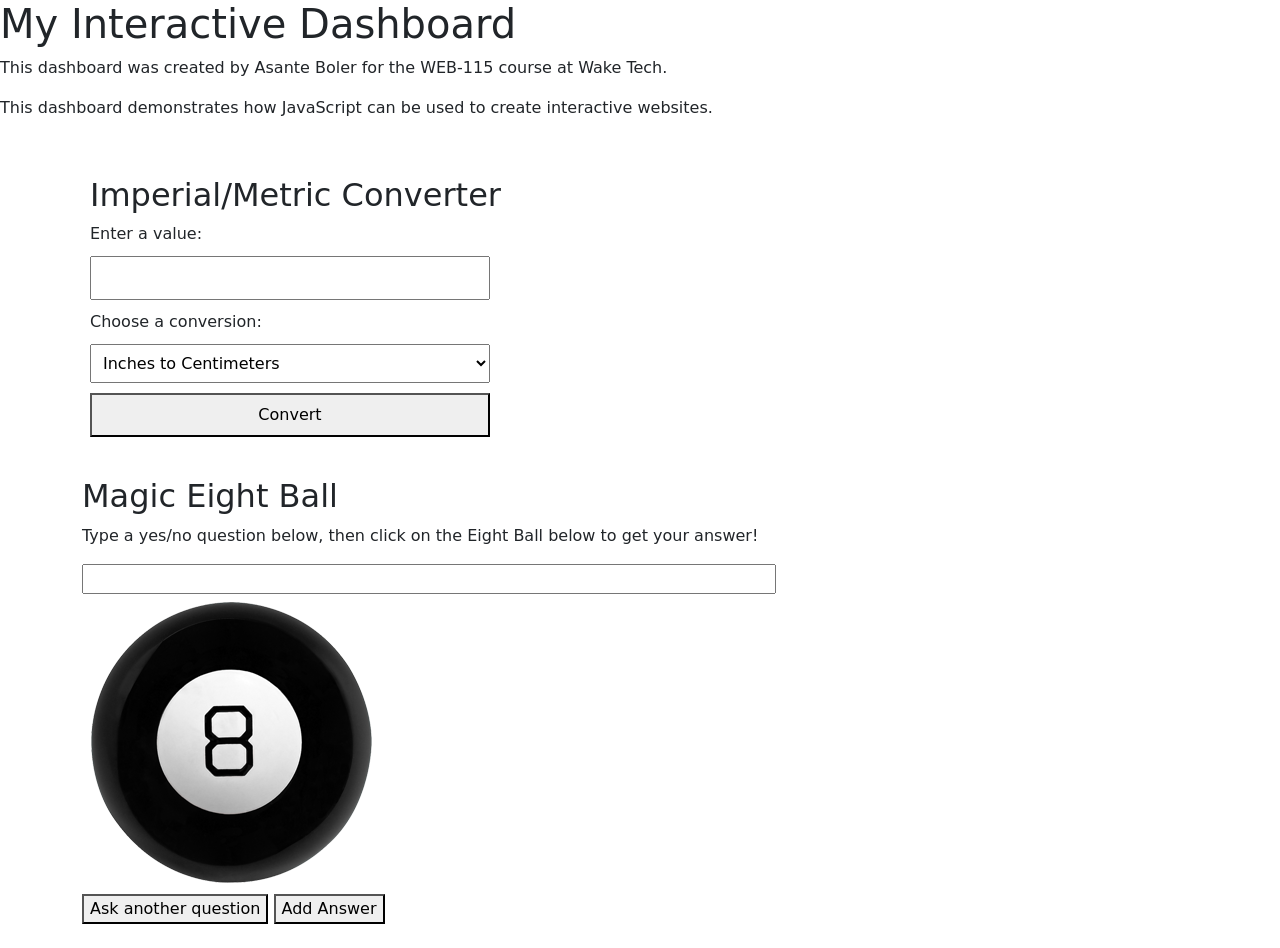
==== index.html @ 1876249e "more bug fixes" ====
<!doctype html>
<html lang="en">
  <head>
    <meta charset="UTF-8" />
    <meta name="viewport" content="width=device-width, initial-scale=1.0" />

    <title>My Interactive Dashboard</title>

    <!-- Custom CSS -->
    <link rel="stylesheet" href="css/style.css" />
    <link rel="stylesheet" href="css/magic-eight-ball.css" />

    <!-- Bootstrap CSS -->
    <link
      href="https://cdn.jsdelivr.net/npm/bootstrap@5.3.8/dist/css/bootstrap.min.css"
      rel="stylesheet"
      integrity="sha384-sRIl4kxILFvY47J16cr9ZwB07vP4J8+LH7qKQnuqkuIAvNWLzeN8tE5YBujZqJLB"
      crossorigin="anonymous"
    />

    <!-- JavaScript -->
    <script defer src="js/metric-converter.js"></script>
    <script defer src="js/magic-eight-ball.js"></script>
    <script defer src="js/script.js"></script>

    <!-- Bootstrap JavaScript -->
    <script
      defer
      src="https://cdn.jsdelivr.net/npm/bootstrap@5.3.8/dist/js/bootstrap.bundle.min.js"
      integrity="sha384-FKyoEForCGlyvwx9Hj09JcYn3nv7wiPVlz7YYwJrWVcXK/BmnVDxM+D2scQbITxI"
      crossorigin="anonymous"
    ></script>
  </head>

  <body>
    <h1>My Interactive Dashboard</h1>

    <p>
      This dashboard was created by Asante Boler for the WEB-115 course at Wake
      Tech.
    </p>

    <p>
      This dashboard demonstrates how JavaScript can be used to create
      interactive websites.
    </p>

    <!-- The noscript element is for browsers with JavaScript disabled. -->
    <noscript>
      Unfortunately, your web browser does not support JavaScript.
    </noscript>

    <div class="container">
      <!-- Metric Converter -->
      <div class="row">
        <div class="col" id="metric-converter">
          <h2>Imperial/Metric Converter</h2>

          <form>
            <label for="numeric-value">Enter a value:</label>

            <input type="number" id="numeric-value" required />

            <label for="conversion-type">Choose a conversion:</label>

            <select id="conversion-type">
              <option value="inch-to-centimeter">Inches to Centimeters</option>

              <option value="foot-to-meter">Feet to Meters</option>

              <option value="yard-to-meter">Yards to Meters</option>

              <option value="mile-to-kilometer">Miles to Kilometers</option>

              <option value="centimeter-to-inch">Centimeters to Inches</option>

              <option value="meter-to-foot">Meters to Feet</option>

              <option value="meter-to-yard">Meters to Yards</option>

              <option value="kilometer-to-mile">Kilometers to Miles</option>
            </select>

            <button type="submit" id="convert-button">Convert</button>
          </form>

          <div id="conversion-result"></div>
        </div>
      </div>

      <!-- Magic Eight Ball -->
      <div class="row">
        <div class="col" id="magic-eight-ball">
          <h2 class="heading">Magic Eight Ball</h2>

          <form>
            <p>
              Type a yes/no question below, then click on the Eight Ball below
              to get your answer!
            </p>

            <input id="question" name="question" size="80" />

            <div id="magicEightBall">
              <div id="circle"></div>

              <img
                id="ball"
                src="/M6-AssignmentFiles/img/magic-eight-ball.png"
                alt="Magic Eight Ball"
              />
            </div>

            <button id="reset" name="reset" type="reset">
              Ask another question
            </button>

            <button id="addAnswer" type="button">Add Answer</button>
          </form>

          <br />
        </div>
      </div>
    </div>
  </body>
</html>
---- css/style.css ----
body {
    background-color: #f4f4f4;
    font-family: Arial, Helvetica, sans-serif;
}
#metric-converter {
    padding: 20px;
    margin-top: 20px;
}

#metric-converter form {
    display: flex;
    flex-direction: column;
    gap: 10px;
    max-width: 400px;
}

#metric-converter input,
#metric-converter select,
#metric-converter button {
    padding: 8px;
}

#conversion-result {
    margin-top: 20px;
    font-size: 18px;
}
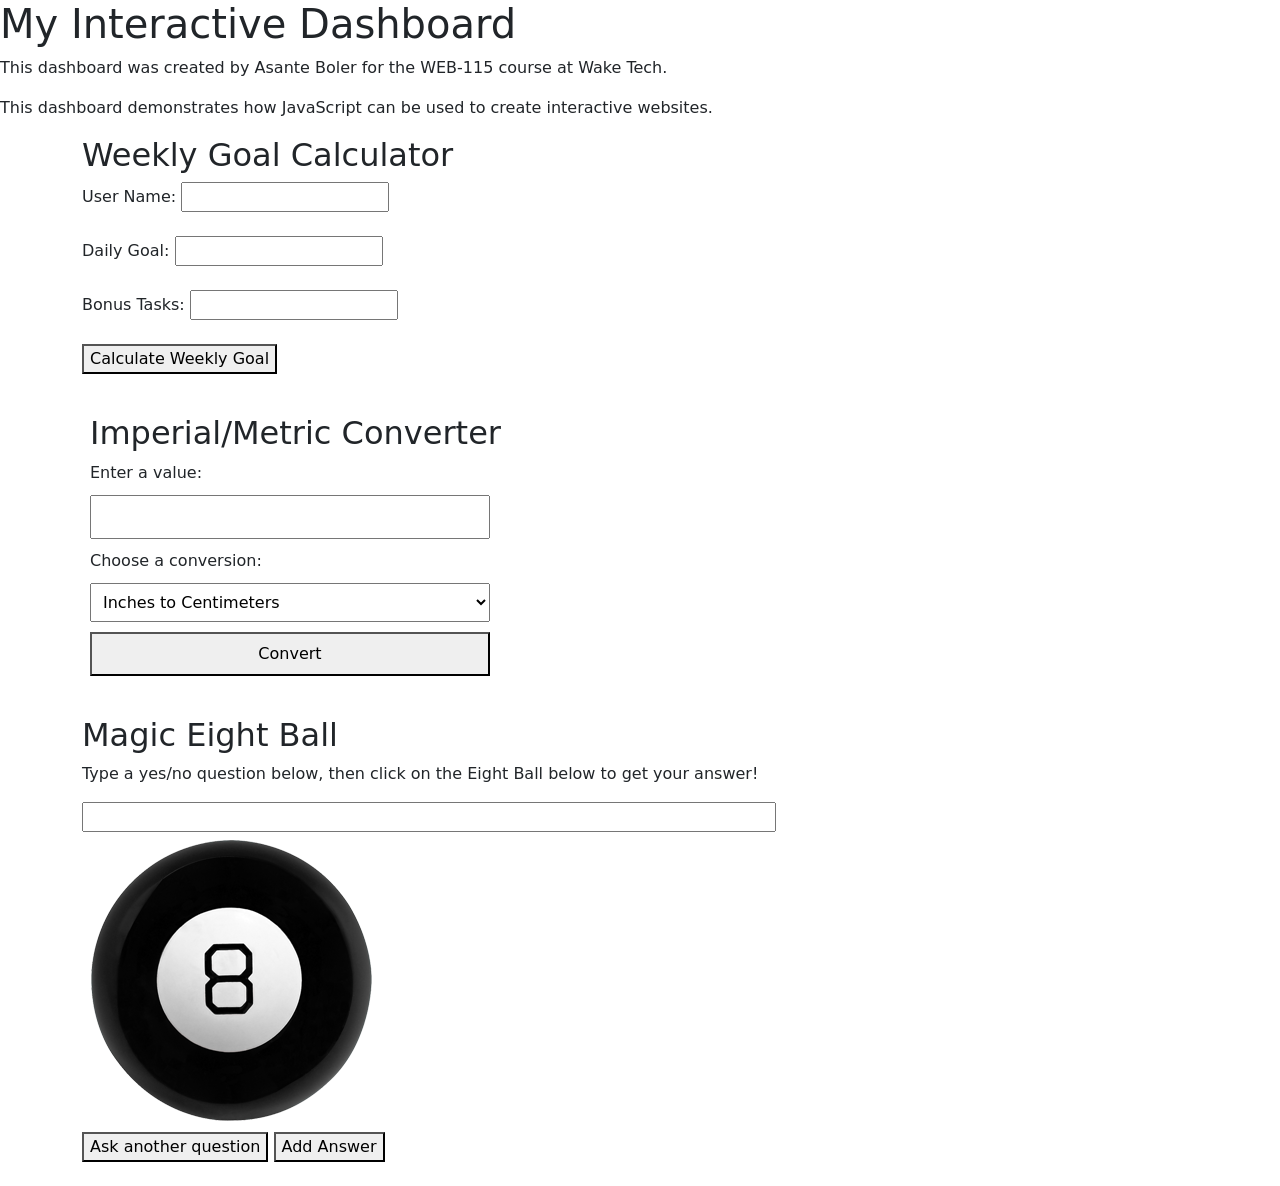
==== commit 1a8bb4c9: "fixed debug.html file and added weekly goal" ====
--- a/index.html
+++ b/index.html
@@ -19,9 +19,9 @@
     />
 
     <!-- JavaScript -->
+    <script defer src="js/weeklyGoal.js"></script>
     <script defer src="js/metric-converter.js"></script>
-    <script defer src="js/magic-eight-ball.js"></script>
-    <script defer src="js/script.js"></script>
+    <script defer src="M6-AssignmentFiles/js/magic-eight-ball.js"></script>
 
     <!-- Bootstrap JavaScript -->
     <script
@@ -51,6 +51,34 @@
     </noscript>
 
     <div class="container">
+      <!-- Weekly Goal Calculator -->
+      <div class="row">
+        <div class="col" id="weekly-goal">
+          <h2>Weekly Goal Calculator</h2>
+
+          <form>
+            <label for="userName">User Name:</label>
+            <input type="text" id="userName" required />
+
+            <br /><br />
+
+            <label for="dailyGoal">Daily Goal:</label>
+            <input type="number" id="dailyGoal" min="0" required />
+
+            <br /><br />
+
+            <label for="bonusTasks">Bonus Tasks:</label>
+            <input type="number" id="bonusTasks" min="0" required />
+
+            <br /><br />
+
+            <button type="submit" id="goal-btn">Calculate Weekly Goal</button>
+          </form>
+
+          <div id="goal-message"></div>
+        </div>
+      </div>
+
       <!-- Metric Converter -->
       <div class="row">
         <div class="col" id="metric-converter">
@@ -106,7 +134,7 @@
 
               <img
                 id="ball"
-                src="/M6-AssignmentFiles/img/magic-eight-ball.png"
+                src="M6-AssignmentFiles/img/magic-eight-ball.png"
                 alt="Magic Eight Ball"
               />
             </div>
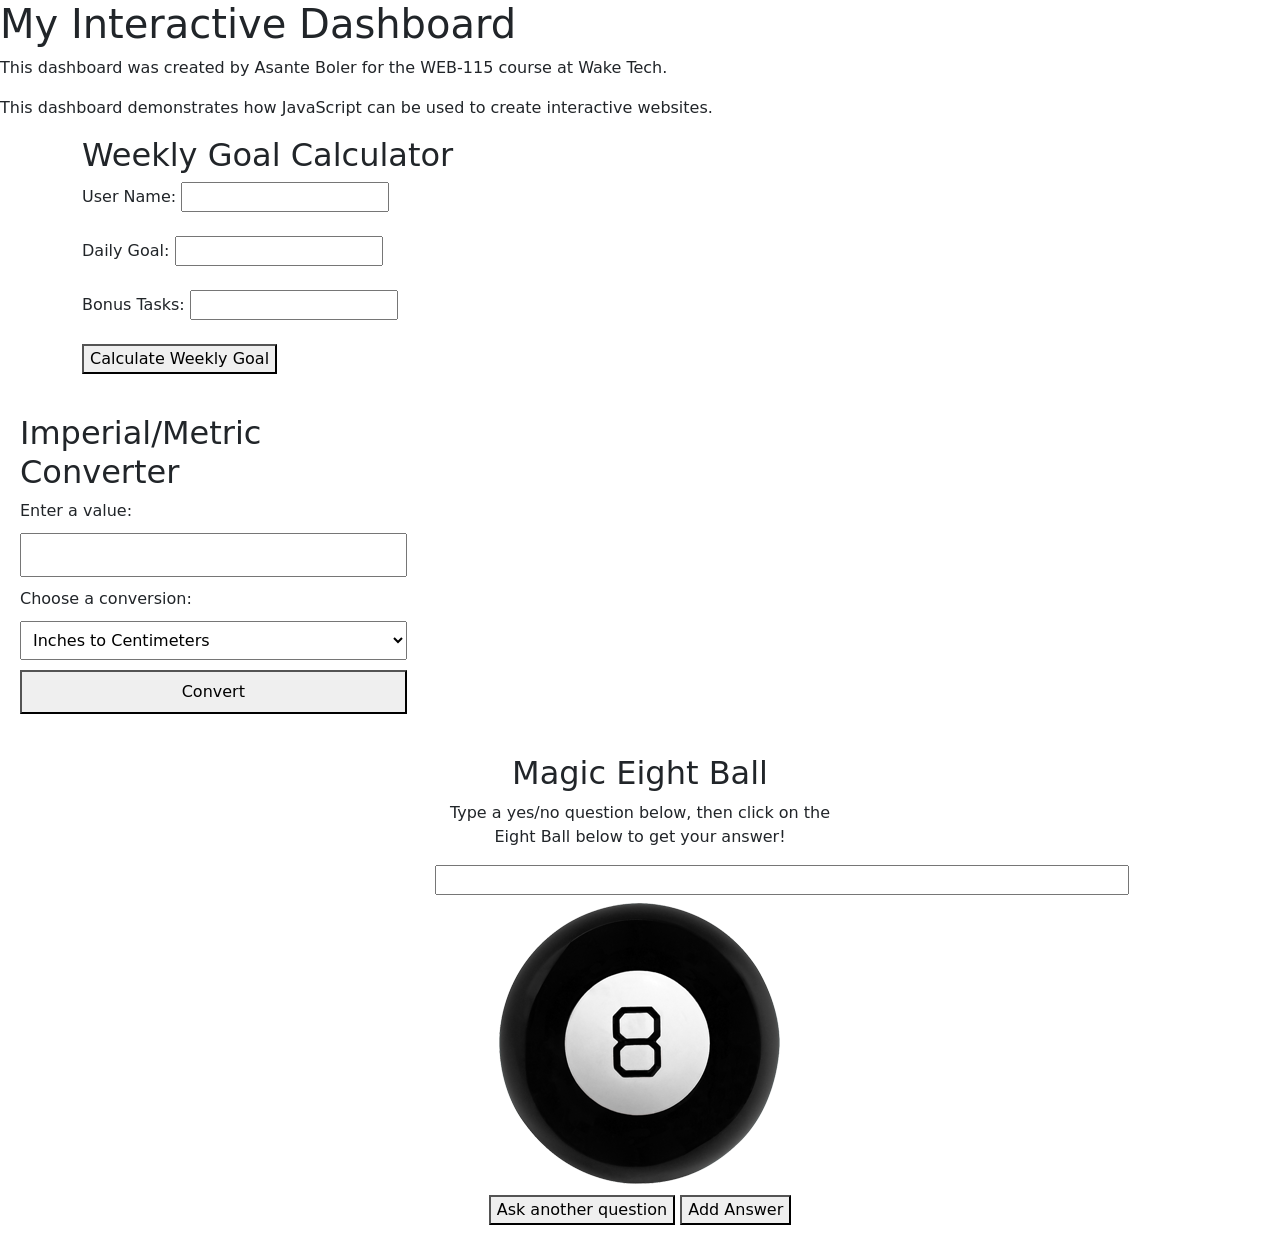
==== commit 9194ed37: "Update dashboard layout and weekly goal calculator" ====
--- a/index.html
+++ b/index.html
@@ -21,7 +21,7 @@
     <!-- JavaScript -->
     <script defer src="js/weeklyGoal.js"></script>
     <script defer src="js/metric-converter.js"></script>
-    <script defer src="M6-AssignmentFiles/js/magic-eight-ball.js"></script>
+    <script defer src="js/magic-eight-ball.js"></script>
 
     <!-- Bootstrap JavaScript -->
     <script
@@ -51,9 +51,10 @@
     </noscript>
 
     <div class="container">
+      <div class="row"></div>
       <!-- Weekly Goal Calculator -->
-      <div class="row">
-        <div class="col" id="weekly-goal">
+      
+        <div class="col-md-4" id="weekly-goal">
           <h2>Weekly Goal Calculator</h2>
 
           <form>
@@ -80,8 +81,7 @@
       </div>
 
       <!-- Metric Converter -->
-      <div class="row">
-        <div class="col" id="metric-converter">
+        <div class="col-md-4" id="metric-converter">
           <h2>Imperial/Metric Converter</h2>
 
           <form>
@@ -117,8 +117,7 @@
       </div>
 
       <!-- Magic Eight Ball -->
-      <div class="row">
-        <div class="col" id="magic-eight-ball">
+        <div class="col-md-4" id="magic-eight-ball">
           <h2 class="heading">Magic Eight Ball</h2>
 
           <form>
@@ -134,7 +133,7 @@
 
               <img
                 id="ball"
-                src="M6-AssignmentFiles/img/magic-eight-ball.png"
+                src="img\magic-eight-ball.png"
                 alt="Magic Eight Ball"
               />
             </div>
--- a/css/magic-eight-ball.css
+++ b/css/magic-eight-ball.css
@@ -0,0 +1,43 @@
+
+#magic-eight-ball {
+  max-width: 410px;
+  text-align: center;
+  margin: auto;
+}
+
+#circle {
+  font-size: 12pt;
+  background-color: white;
+  color: black;
+  position: absolute;
+  margin-left: 70px;
+  margin-top: 70px;
+  height: 150px;
+  width: 150px;
+  border-radius: 50%;
+  text-wrap: wrap;
+  display: none;
+}
+
+
+img:active {
+  animation: shake 1s;
+  animation-iteration-count: infinite;
+}
+
+img:visited {
+  animation: none;
+}
+@keyframes shake {
+  0% { transform: translate(1px, 1px) rotate(0deg);  }
+  10% { transform: translate(-1px, -2px) rotate(-1deg); }
+  20% { transform: translate(-3px, 0px) rotate(1deg); }
+  30% { transform: translate(3px, 2px) rotate(0deg); }
+  40% { transform: translate(1px, -1px) rotate(1deg); }
+  50% { transform: translate(-1px, 2px) rotate(-1deg); }
+  60% { transform: translate(-3px, 1px) rotate(0deg); }
+  70% { transform: translate(3px, 1px) rotate(-1deg); }
+  80% { transform: translate(-1px, -1px) rotate(1deg); }
+  90% { transform: translate(1px, 2px) rotate(0deg); }
+  100% { transform: translate(1px, -2px) rotate(-1deg); }
+}
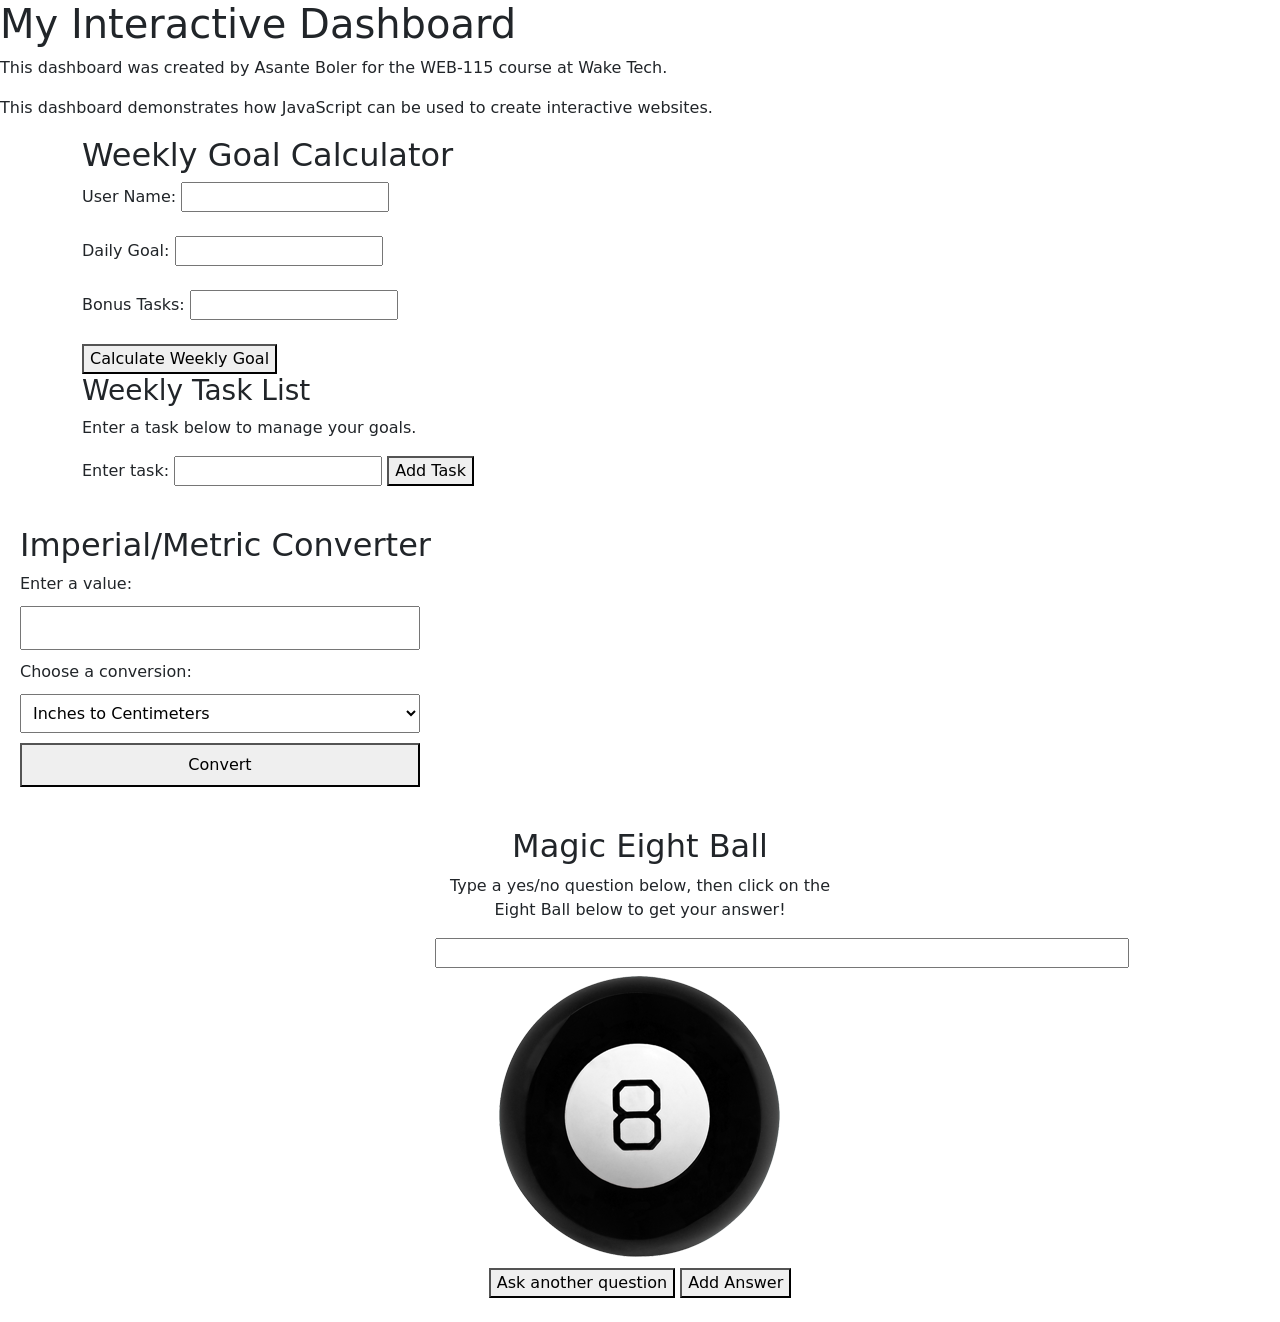
==== commit 3cf291fa: "UI in HTML with JS generated UL and task logic" ====
--- a/index.html
+++ b/index.html
@@ -20,6 +20,7 @@
 
     <!-- JavaScript -->
     <script defer src="js/weeklyGoal.js"></script>
+    <script defer src="js/task-manager.js"></script>
     <script defer src="js/metric-converter.js"></script>
     <script defer src="js/magic-eight-ball.js"></script>
 
@@ -54,7 +55,7 @@
       <div class="row"></div>
       <!-- Weekly Goal Calculator -->
       
-        <div class="col-md-4" id="weekly-goal">
+        <div  id="weekly-goal">
           <h2>Weekly Goal Calculator</h2>
 
           <form>
@@ -78,10 +79,21 @@
 
           <div id="goal-message"></div>
         </div>
+        <div id="task-list">
+          <h3>Weekly Task List</h3>
+          <p>Enter a task below to manage your goals.</p>
+
+          <form>
+            <label for="task-name">Enter task:</label>
+            <input type="text" id="task-name" />
+
+            <button type="button" id="add-task">Add Task</button>
+          </form>
+        </div>
       </div>
 
       <!-- Metric Converter -->
-        <div class="col-md-4" id="metric-converter">
+        <div  id="metric-converter">
           <h2>Imperial/Metric Converter</h2>
 
           <form>
@@ -117,7 +129,7 @@
       </div>
 
       <!-- Magic Eight Ball -->
-        <div class="col-md-4" id="magic-eight-ball">
+        <div  id="magic-eight-ball">
           <h2 class="heading">Magic Eight Ball</h2>
 
           <form>
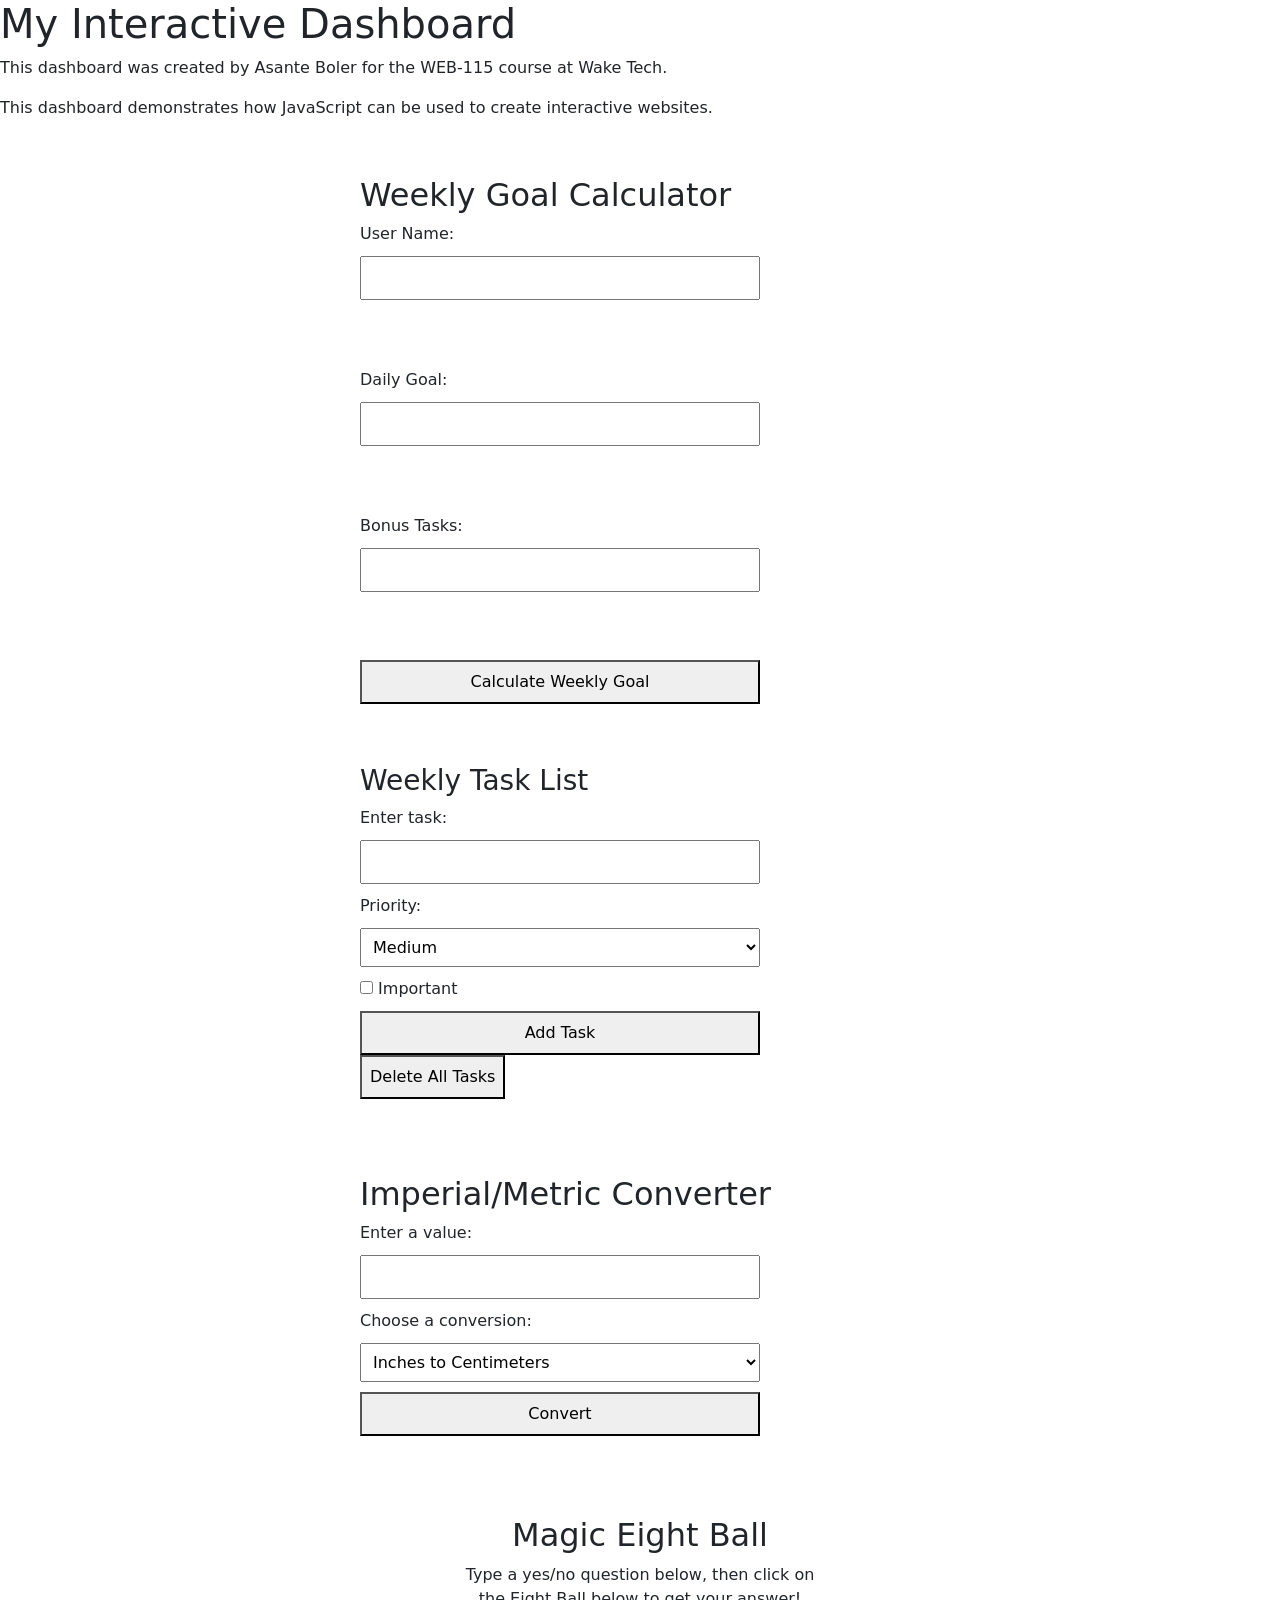
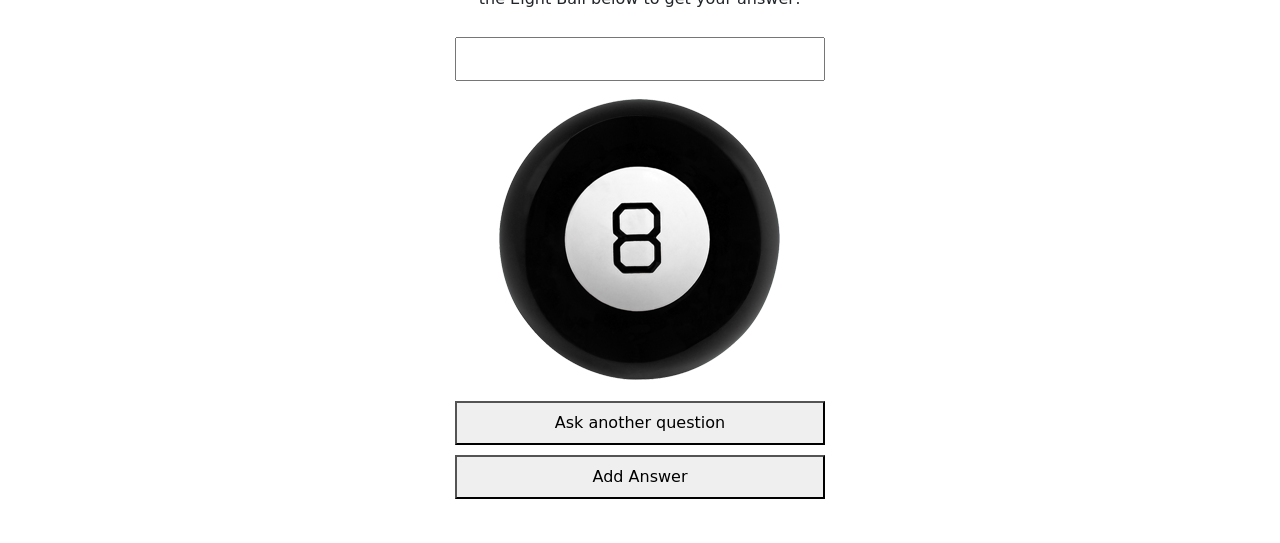
==== commit c35afd47: "Update task manager and fix metric converter functionality" ====
--- a/index.html
+++ b/index.html
@@ -79,17 +79,36 @@
 
           <div id="goal-message"></div>
         </div>
-        <div id="task-list">
-          <h3>Weekly Task List</h3>
-          <p>Enter a task below to manage your goals.</p>
+        
 
-          <form>
-            <label for="task-name">Enter task:</label>
-            <input type="text" id="task-name" />
+<div id="task-list">
+    <h3>Weekly Task List</h3>
 
-            <button type="button" id="add-task">Add Task</button>
-          </form>
-        </div>
+    <form id="task-form">
+        <label for="task-name">Enter task:</label>
+        <input type="text" id="task-name" required>
+
+        <label for="task-priority">Priority:</label>
+        <select id="task-priority">
+            <option value="High">High</option>
+            <option value="Medium" selected>Medium</option>
+            <option value="Low">Low</option>
+        </select>
+
+        <label for="task-important">
+            <input type="checkbox" id="task-important">
+            Important
+        </label>
+
+        <button type="submit" id="add-task">Add Task</button>
+    </form>
+
+    <button type="button" id="delete-all-tasks">
+        Delete All Tasks
+    </button>
+</div>
+
+
       </div>
 
       <!-- Metric Converter -->
@@ -121,7 +140,7 @@
               <option value="kilometer-to-mile">Kilometers to Miles</option>
             </select>
 
-            <button type="submit" id="convert-button">Convert</button>
+            <button type="button" id="convert-button">Convert</button>
           </form>
 
           <div id="conversion-result"></div>
--- a/css/style.css
+++ b/css/style.css
@@ -1,26 +1,58 @@
 body {
-    background-color: #f4f4f4;
-    font-family: Arial, Helvetica, sans-serif;
-}
-#metric-converter {
-    padding: 20px;
-    margin-top: 20px;
+  background-color: #f4f4f4;
+  font-family: Arial, Helvetica, sans-serif;
 }
 
-#metric-converter form {
-    display: flex;
-    flex-direction: column;
-    gap: 10px;
-    max-width: 400px;
+/* Align dashboard sections */
+#weekly-goal,
+#task-list,
+#metric-converter,
+#magic-eight-ball {
+  padding: 20px;
+  margin: 20px auto;
+  max-width: 600px;
 }
 
-#metric-converter input,
-#metric-converter select,
-#metric-converter button {
-    padding: 8px;
+/* Align form elements */
+form {
+  display: flex;
+  flex-direction: column;
+  gap: 10px;
+  max-width: 400px;
 }
 
+/* Style input fields, dropdowns, and buttons */
+input,
+select,
+button {
+  padding: 8px;
+}
+
+/* Display the task list */
+#user-tasks {
+  padding-left: 20px;
+}
+
+#user-tasks li {
+  margin: 10px 0;
+}
+
+/* Metric Converter */
 #conversion-result {
-    margin-top: 20px;
-    font-size: 18px;
+  margin-top: 20px;
+  font-size: 18px;
 }
+
+/* Keep dashboard sections aligned on smaller screens */
+@media (max-width: 600px) {
+  body {
+    padding: 10px;
+  }
+
+  #weekly-goal,
+  #task-list,
+  #metric-converter,
+  #magic-eight-ball {
+    padding: 10px;
+  }
+}
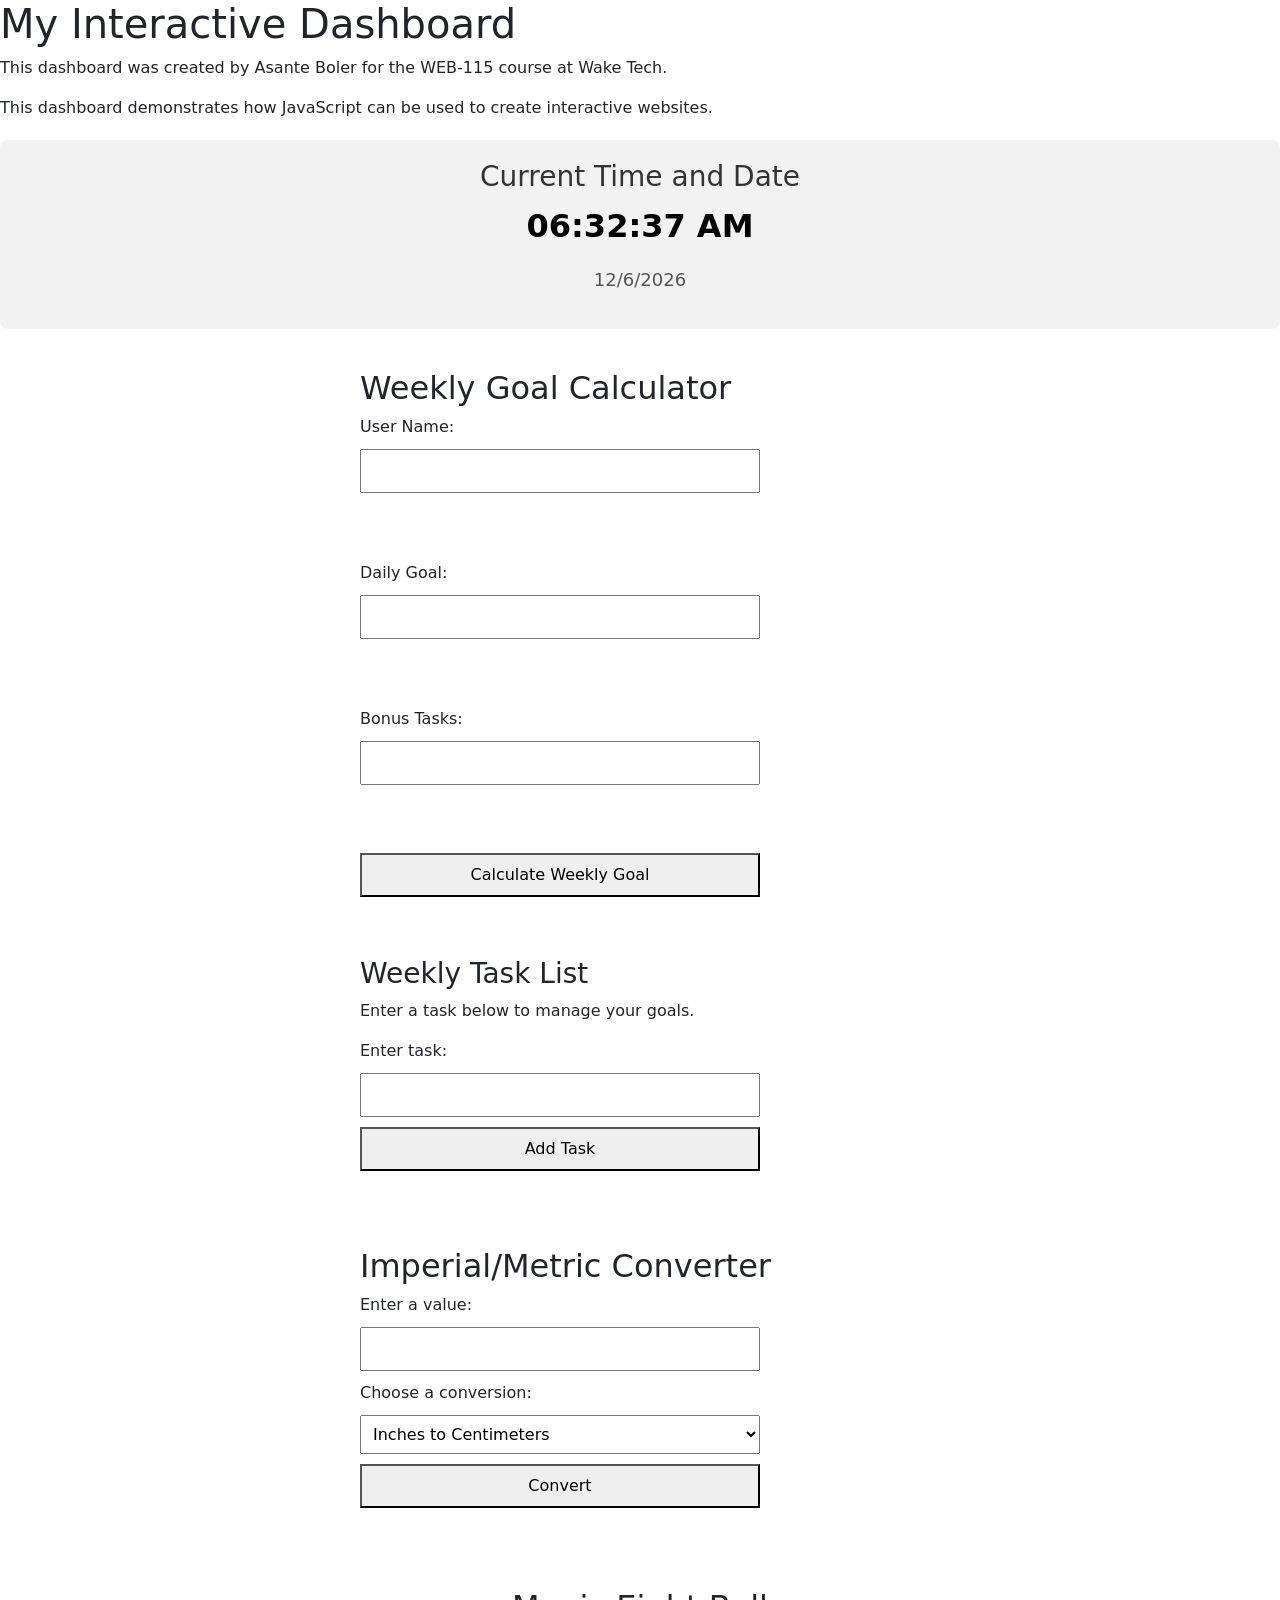
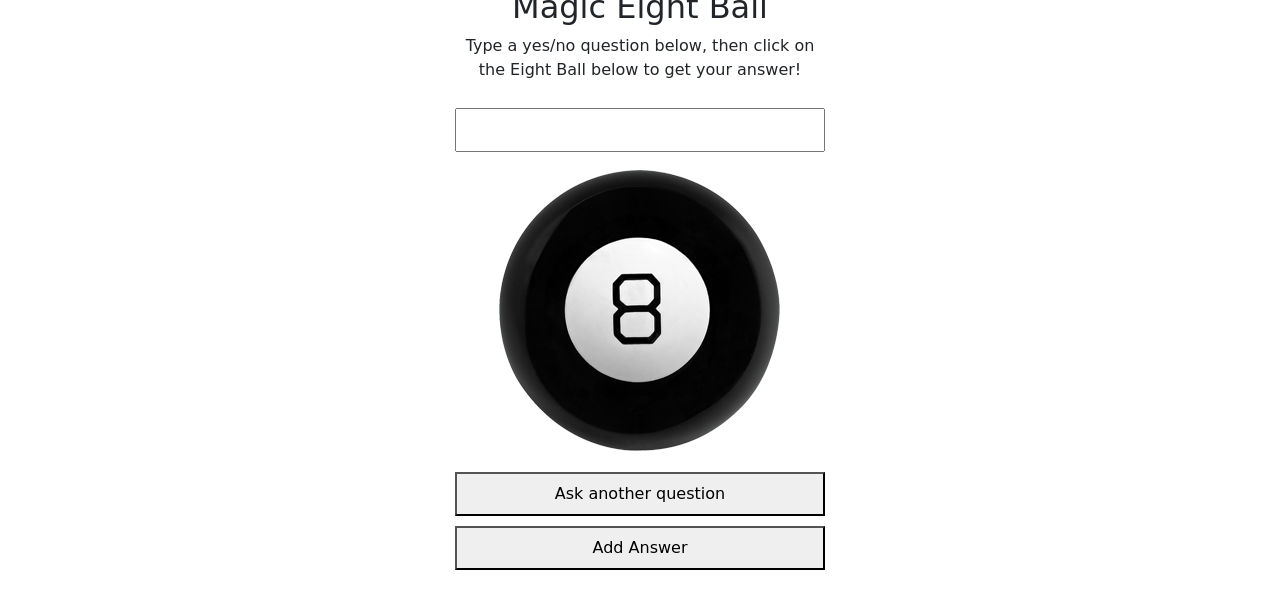
==== commit 1daa7d7d: "Implemented real-time clock and date component" ====
--- a/index.html
+++ b/index.html
@@ -9,6 +9,7 @@
     <!-- Custom CSS -->
     <link rel="stylesheet" href="css/style.css" />
     <link rel="stylesheet" href="css/magic-eight-ball.css" />
+    <link rel="stylesheet" href="css/digital-clock.css" />
 
     <!-- Bootstrap CSS -->
     <link
@@ -23,6 +24,7 @@
     <script defer src="js/task-manager.js"></script>
     <script defer src="js/metric-converter.js"></script>
     <script defer src="js/magic-eight-ball.js"></script>
+    <script defer src="js/digital-clock.js"></script>
 
     <!-- Bootstrap JavaScript -->
     <script
@@ -50,6 +52,13 @@
     <noscript>
       Unfortunately, your web browser does not support JavaScript.
     </noscript>
+
+    <div id="digital-clock" class="col">
+      <h3>Current Time and Date</h3>
+      <p id="clock-face"></p>
+
+      <p id="calendar-date"></p>
+    </div>
 
     <div class="container">
       <div class="row"></div>
@@ -79,36 +88,17 @@
 
           <div id="goal-message"></div>
         </div>
-        
+        <div id="task-list">
+          <h3>Weekly Task List</h3>
+          <p>Enter a task below to manage your goals.</p>
 
-<div id="task-list">
-    <h3>Weekly Task List</h3>
+          <form>
+            <label for="task-name">Enter task:</label>
+            <input type="text" id="task-name" />
 
-    <form id="task-form">
-        <label for="task-name">Enter task:</label>
-        <input type="text" id="task-name" required>
-
-        <label for="task-priority">Priority:</label>
-        <select id="task-priority">
-            <option value="High">High</option>
-            <option value="Medium" selected>Medium</option>
-            <option value="Low">Low</option>
-        </select>
-
-        <label for="task-important">
-            <input type="checkbox" id="task-important">
-            Important
-        </label>
-
-        <button type="submit" id="add-task">Add Task</button>
-    </form>
-
-    <button type="button" id="delete-all-tasks">
-        Delete All Tasks
-    </button>
-</div>
-
-
+            <button type="button" id="add-task">Add Task</button>
+          </form>
+        </div>
       </div>
 
       <!-- Metric Converter -->
@@ -140,7 +130,7 @@
               <option value="kilometer-to-mile">Kilometers to Miles</option>
             </select>
 
-            <button type="button" id="convert-button">Convert</button>
+            <button type="submit" id="convert-button">Convert</button>
           </form>
 
           <div id="conversion-result"></div>
--- a/css/digital-clock.css
+++ b/css/digital-clock.css
@@ -0,0 +1,19 @@
+#digital-clock {
+    text-align: center;
+    background-color: #f2f2f2;
+    color: #333333;
+    padding: 20px;
+    margin-top: 20px;
+    border-radius: 8px;
+}
+
+#clock-face {
+    font-size: 32px;
+    font-weight: bold;
+    color: #000000;
+}
+
+#calendar-date {
+    font-size: 18px;
+    color: #555555;
+}
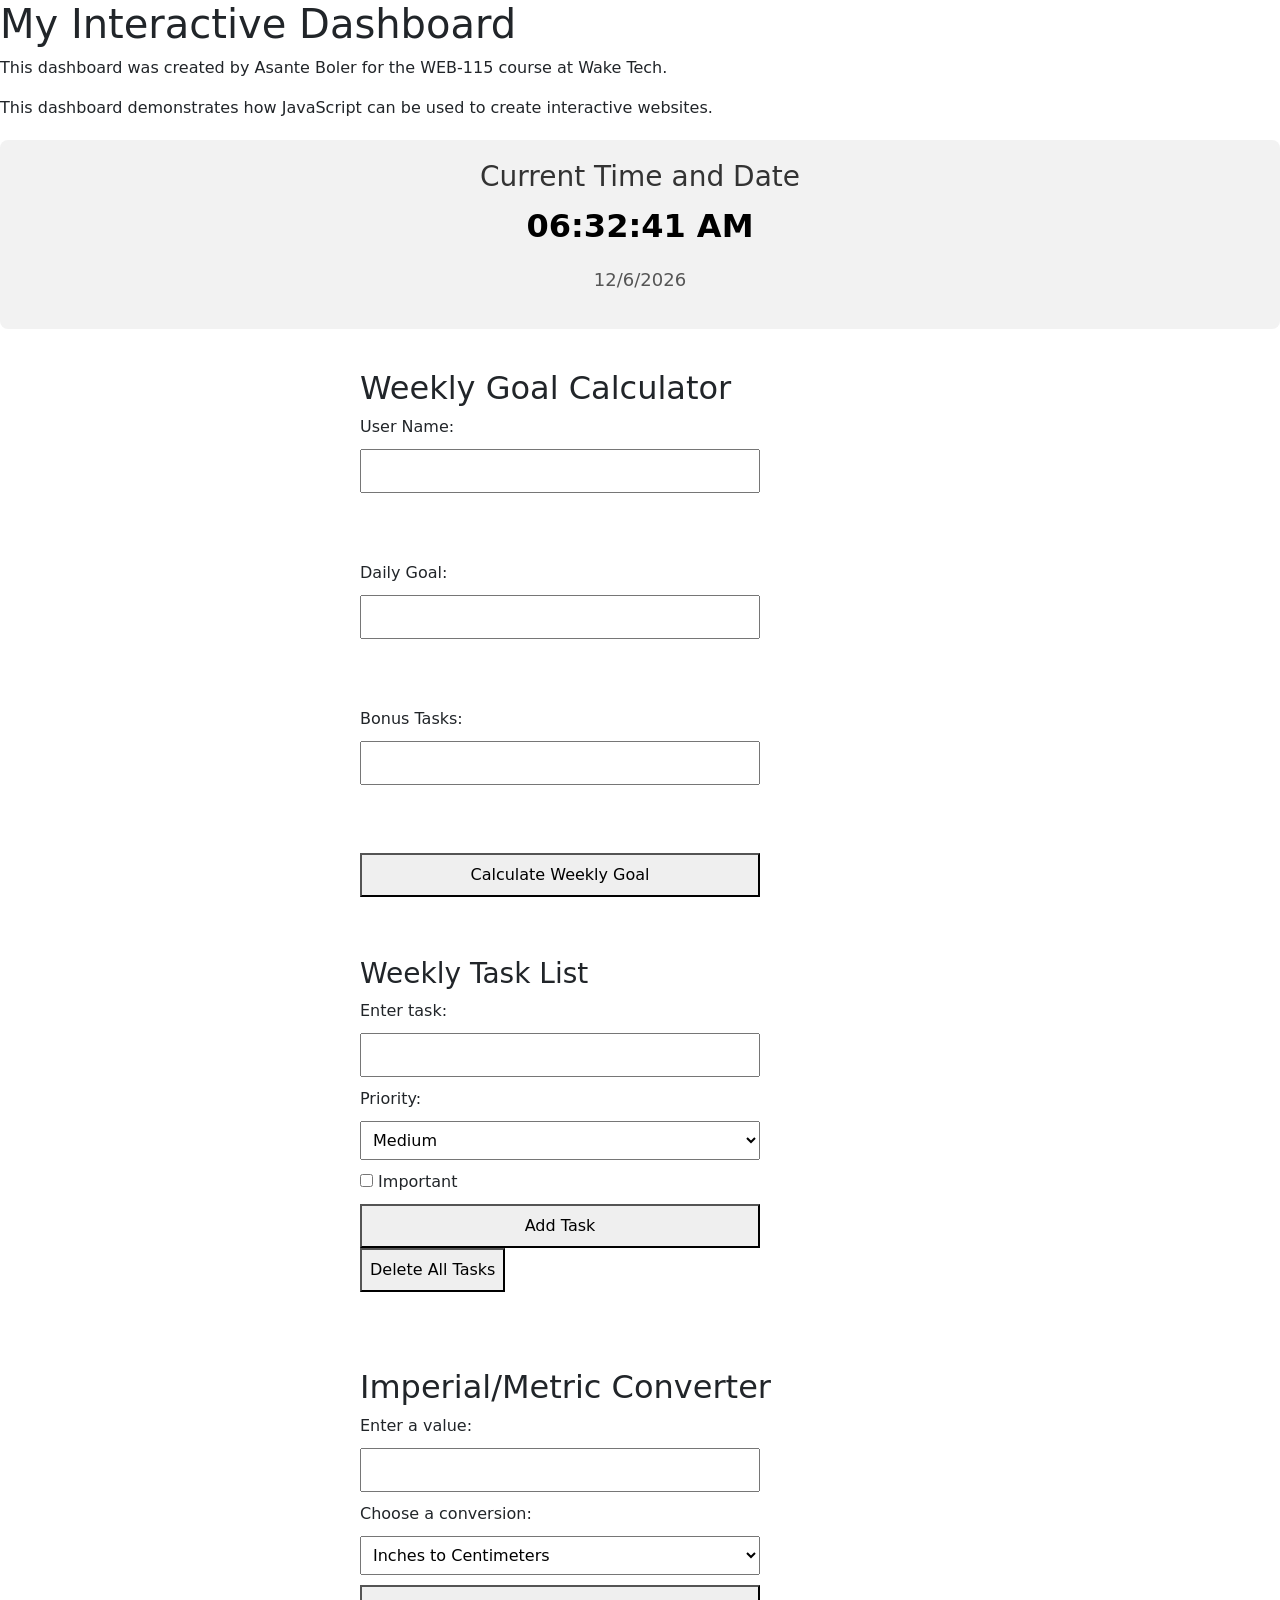
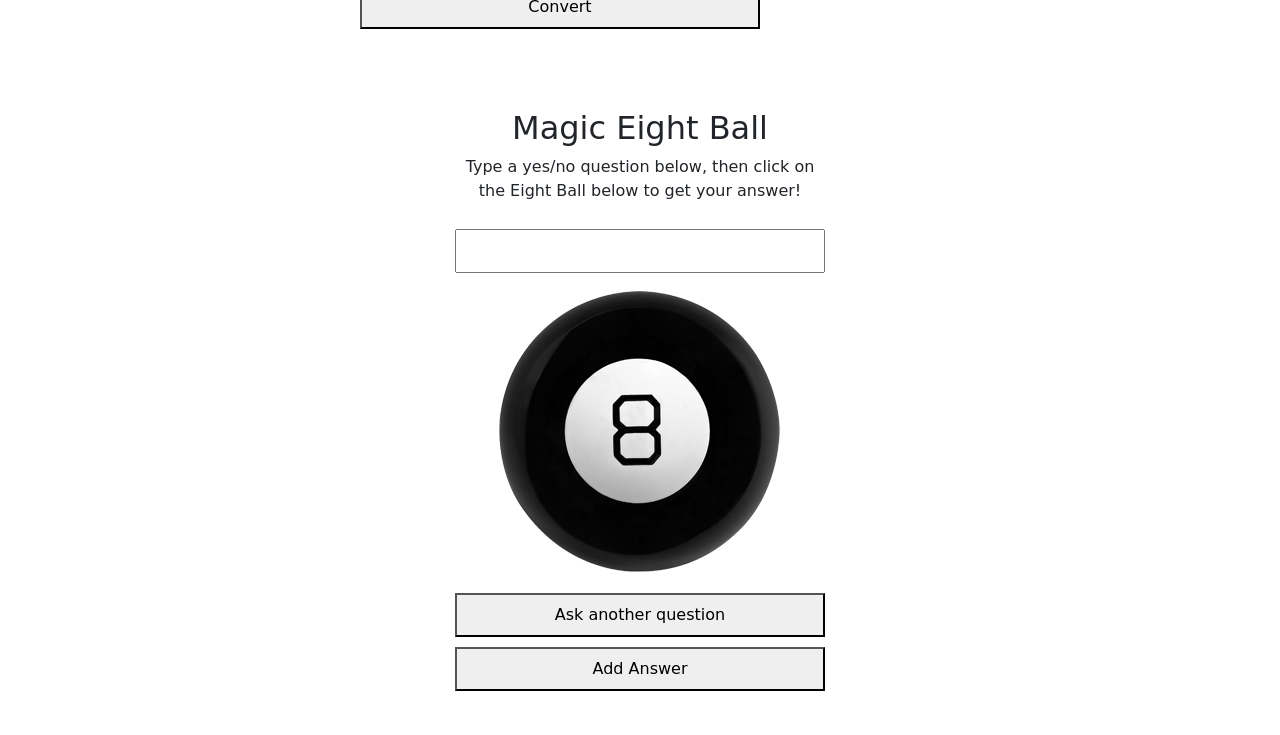
==== commit 8cf79025: "Merge branch 'main' of https://github.com/TaeDaDev/boler-dashboard" ====
--- a/index.html
+++ b/index.html
@@ -88,17 +88,36 @@
 
           <div id="goal-message"></div>
         </div>
-        <div id="task-list">
-          <h3>Weekly Task List</h3>
-          <p>Enter a task below to manage your goals.</p>
+        
 
-          <form>
-            <label for="task-name">Enter task:</label>
-            <input type="text" id="task-name" />
+<div id="task-list">
+    <h3>Weekly Task List</h3>
 
-            <button type="button" id="add-task">Add Task</button>
-          </form>
-        </div>
+    <form id="task-form">
+        <label for="task-name">Enter task:</label>
+        <input type="text" id="task-name" required>
+
+        <label for="task-priority">Priority:</label>
+        <select id="task-priority">
+            <option value="High">High</option>
+            <option value="Medium" selected>Medium</option>
+            <option value="Low">Low</option>
+        </select>
+
+        <label for="task-important">
+            <input type="checkbox" id="task-important">
+            Important
+        </label>
+
+        <button type="submit" id="add-task">Add Task</button>
+    </form>
+
+    <button type="button" id="delete-all-tasks">
+        Delete All Tasks
+    </button>
+</div>
+
+
       </div>
 
       <!-- Metric Converter -->
@@ -130,7 +149,7 @@
               <option value="kilometer-to-mile">Kilometers to Miles</option>
             </select>
 
-            <button type="submit" id="convert-button">Convert</button>
+            <button type="button" id="convert-button">Convert</button>
           </form>
 
           <div id="conversion-result"></div>
